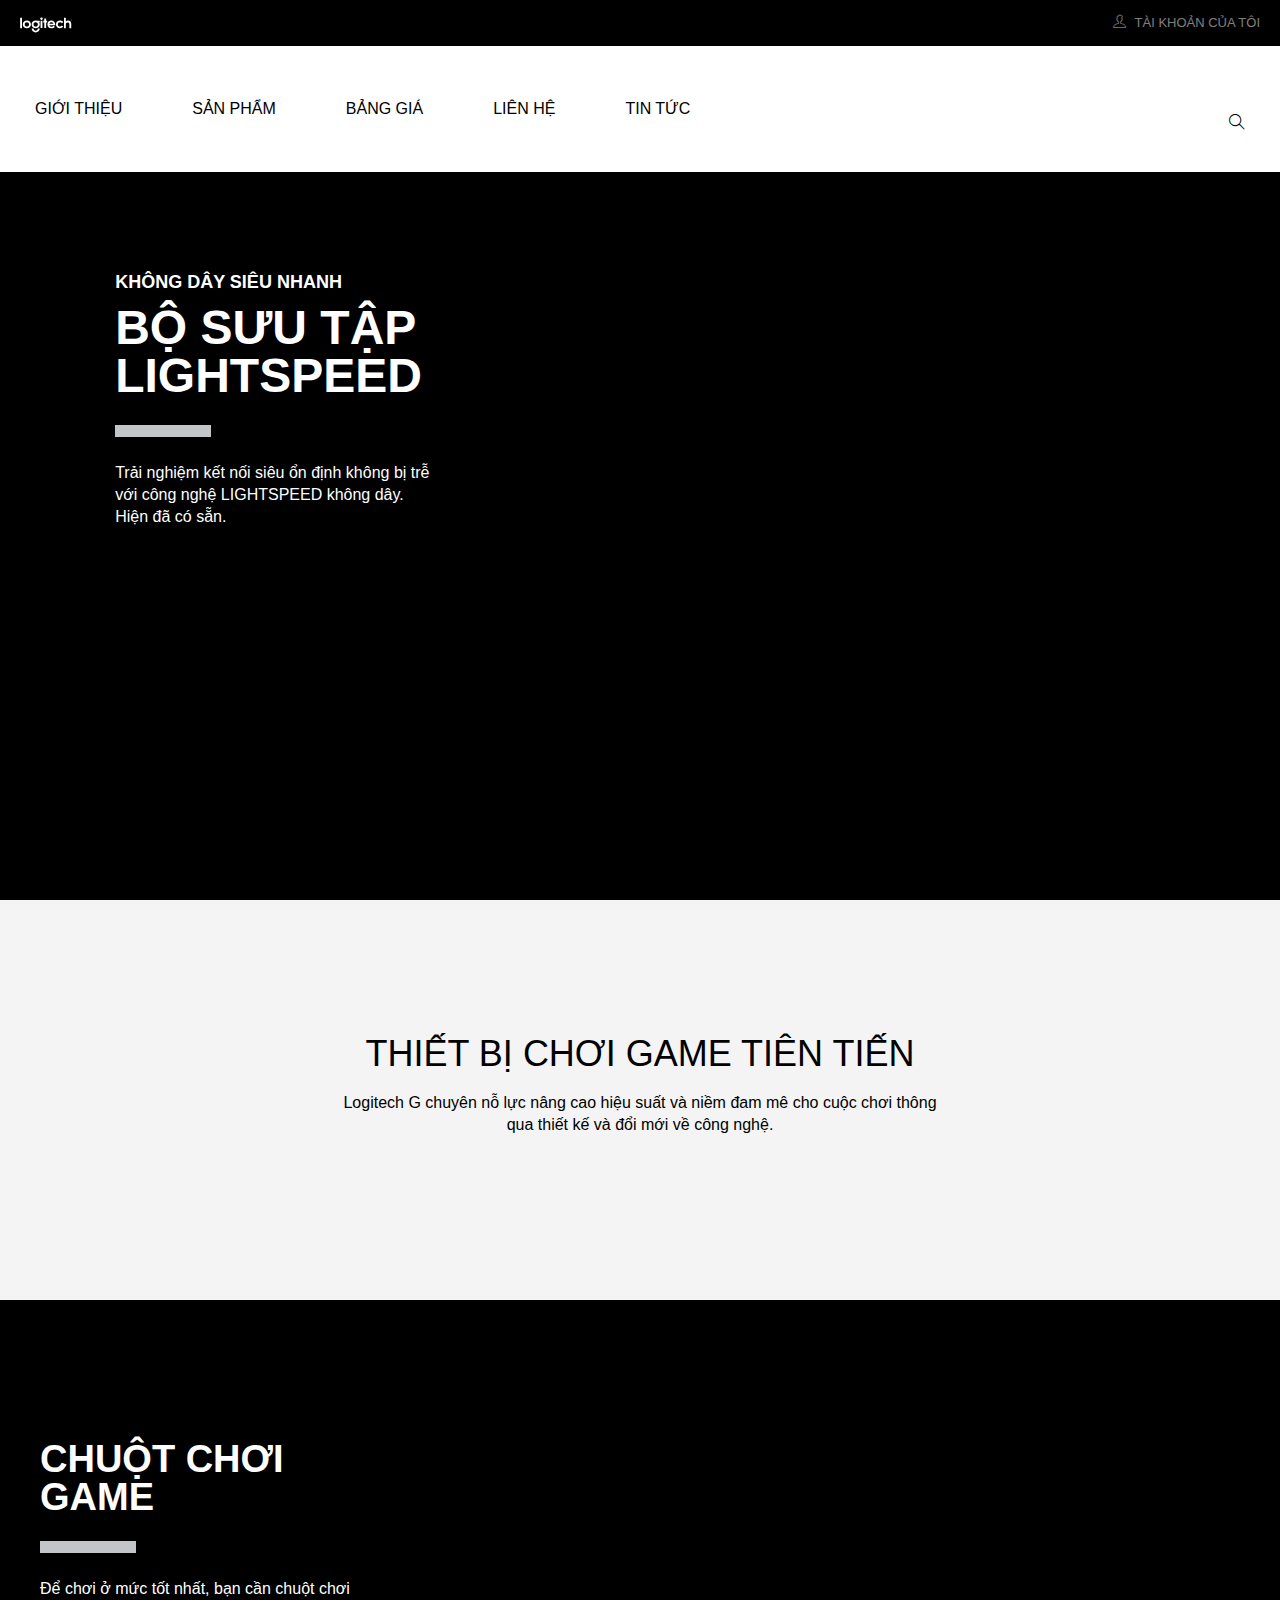
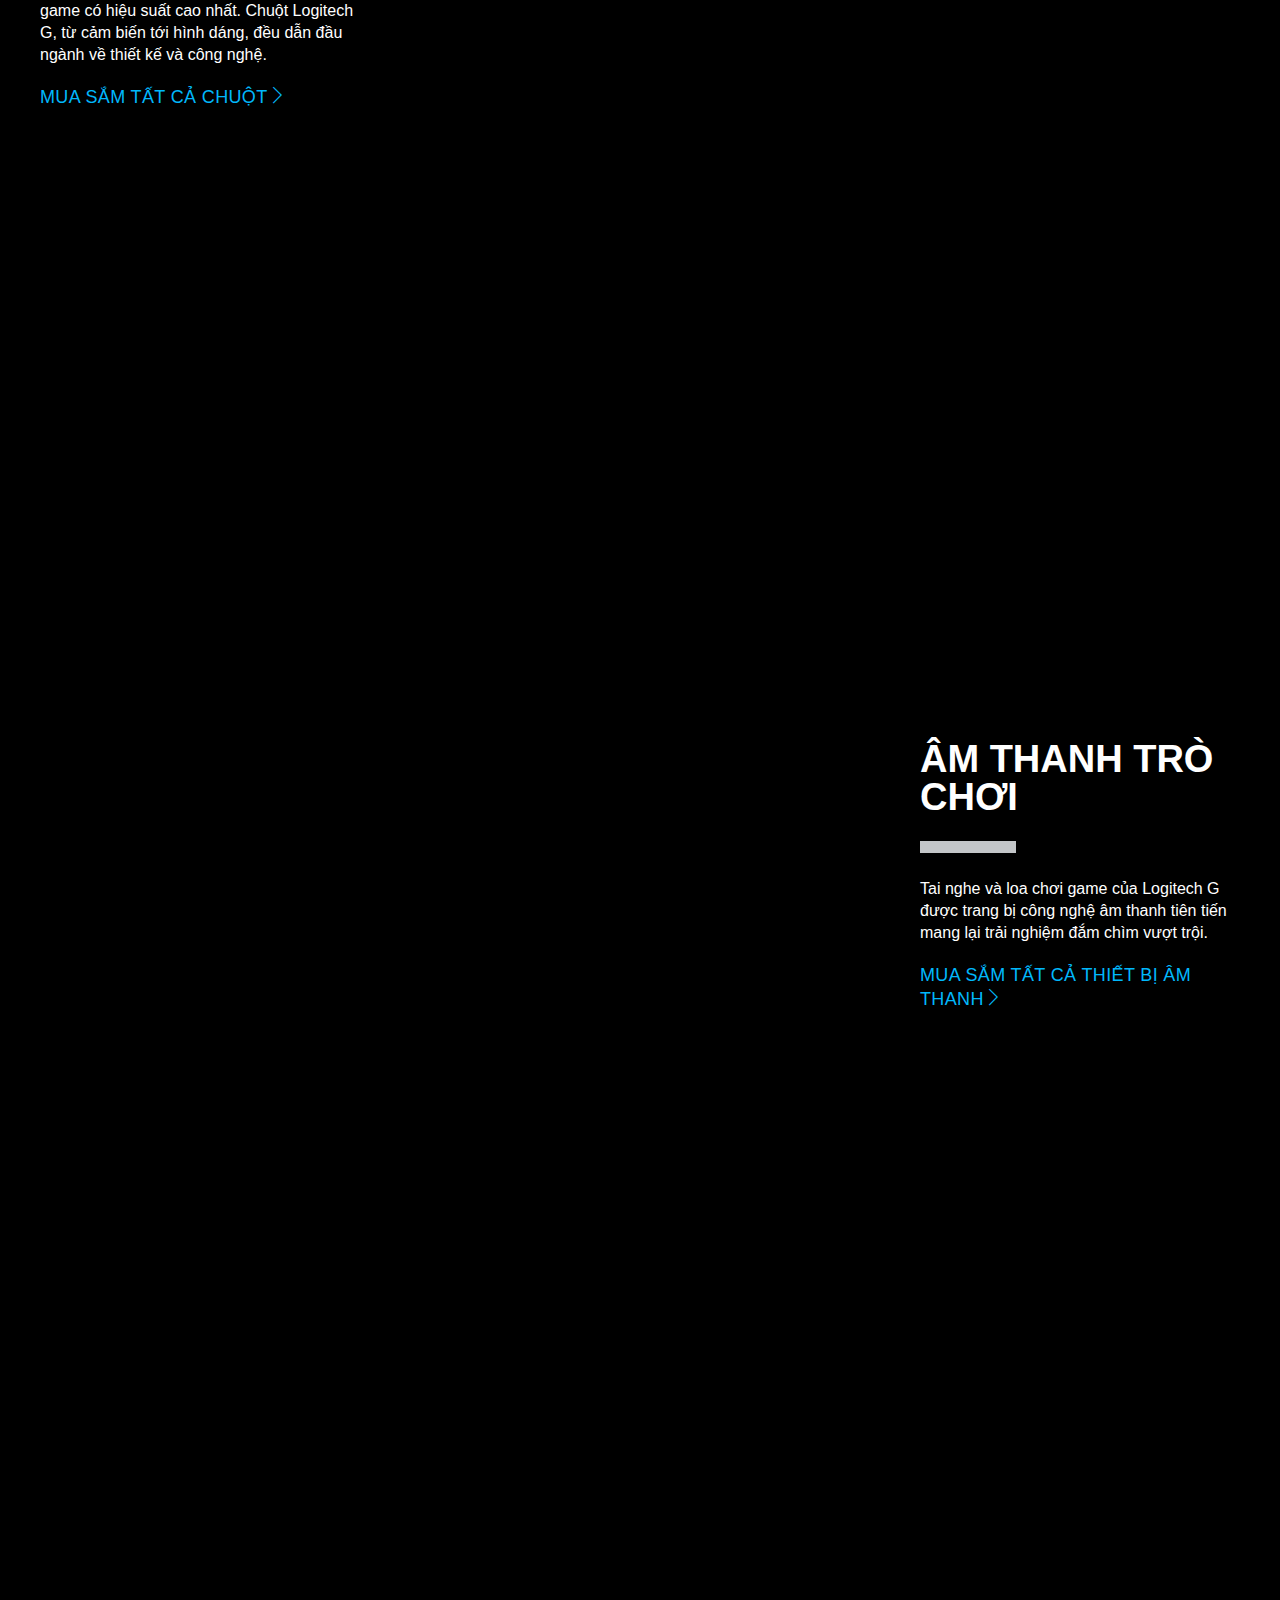
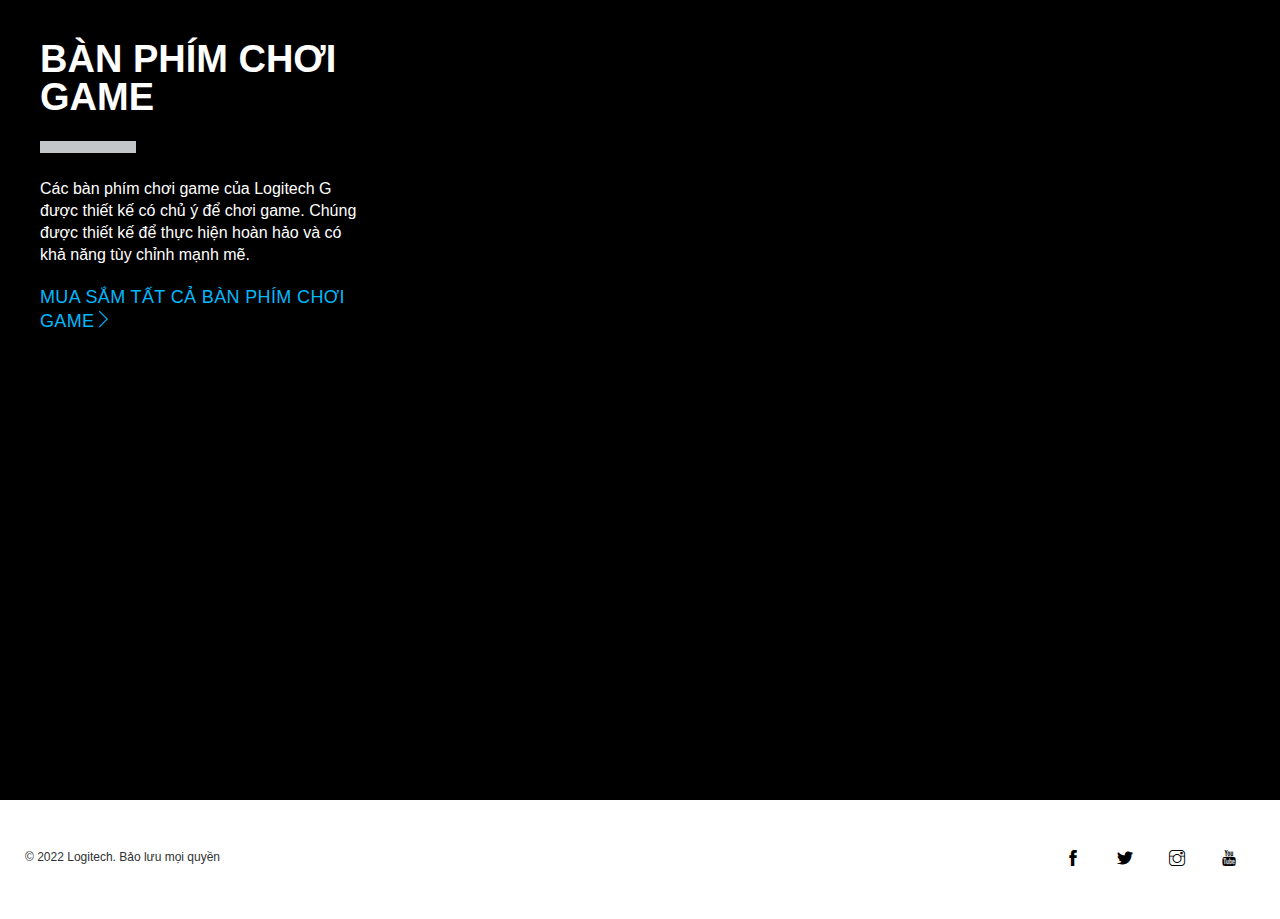
==== products.html @ c605f518 "Initial commit" ====
<!DOCTYPE html>
<html lang="en">
<head>
    <meta charset="UTF-8">
    <meta http-equiv="X-UA-Compatible" content="IE=edge">
    <meta name="viewport" content="width=device-width, initial-scale=1.0">
    <link rel="stylesheet" href="general.css">
    <link rel="stylesheet" href="header.css">
    <link rel="stylesheet" href="style.css">
    <link rel="stylesheet" href="themify-icons/themify-icons.css">
    <script src="script.js"></script>
    <title>Sản phẩm của Logitech G</title>
</head>
<body onload="init(0)">
    <div>
        <div id="header" class="nav"></div>
        <div id="navigation" class="nav"></div>
        <div id="slider" class="black-bgr">
            <div class="content">
                <div class="uppercase pr">Không dây siêu nhanh</div>
                <div class="uppercase title">Bộ sưu tập LIGHTSPEED</div>
                <hr>
                <p class="description">Trải nghiệm kết nối siêu ổn định không bị trễ với công nghệ LIGHTSPEED không dây. Hiện đã có sẵn.</p>
            </div>
        </div>
        <div id="introduce">
            <div class="content">
                <div class="uppercase title">Thiết bị chơi game tiên tiến</div>
                <div class="description">Logitech G chuyên nỗ lực nâng cao hiệu suất và niềm đam mê cho cuộc chơi thông qua thiết kế và đổi mới về công nghệ.</div>
            </div>
        </div>
        <div id="product">
            <div class="item mouse black-bgr">
                <div class="content">
                    <div class="uppercase title">Chuột chơi game</div>
                    <hr>
                    <p class="description">Để chơi ở mức tốt nhất, bạn cần chuột chơi game có hiệu suất cao nhất. Chuột Logitech G, từ cảm biến tới hình dáng, đều dẫn đầu ngành về thiết kế và công nghệ.</p>
                    <a href="products/gaming-mice.html" class="uppercase">Mua sắm tất cả chuột<i class="ti-angle-right"></i></a>
                </div>
            </div>
            <div class="item headphone black-bgr">
                <div class="content right">
                    <div class="uppercase title">Âm thanh trò chơi</div>
                    <hr>
                    <p class="description">Tai nghe và loa chơi game của Logitech G được trang bị công nghệ âm thanh tiên tiến mang lại trải nghiệm đắm chìm vượt trội.</p>
                    <a href="products/gaming-audio.html" class="uppercase">Mua sắm tất cả thiết bị âm thanh<i class="ti-angle-right"></i></a>
                </div>
            </div>
            <div class="item keyboard black-bgr">
                <div class="content">
                    <div class="uppercase title">Bàn phím chơi game</div>
                    <hr>
                    <p class="description">Các bàn phím chơi game của Logitech G được thiết kế có chủ ý để chơi game. Chúng được thiết kế để thực hiện hoàn hảo và có khả năng tùy chỉnh mạnh mẽ.</p>
                    <a href="products/gaming-keyboards.html" class="uppercase">Mua sắm tất cả bàn phím chơi game<i class="ti-angle-right"></i></a>
                </div>
            </div>
        </div>
    </div>
</body>
<footer></footer>
</html>
---- general.css ----
* {
    margin: 0;
    padding: 0;
    box-sizing: border-box;
}

html {
    font-family: Helvetica, Arial, sans-serif;
}

body > div {
    min-height: calc(100vh - 120px) !important;
}

.black-bgr {
    background-color: black;
    color: white;
}

.uppercase {
    text-transform: uppercase !important;
}

.nav > ul {
    display: flex;
    list-style-type: none;
}
---- header.css ----
#header {
    background-color: black;
    height: 46px;
}

#header > ul {
    position: relative;
}

#header > ul > li {
    margin: 0 20px;
    padding-top: 13px;
}

#header > ul > li > a {
    text-decoration: none;
    color: rgba(255, 255, 255, 0.5);
    font-size: 13px;
}

#header > ul > li:hover > a {
    text-decoration: none;
    color: rgba(255, 255, 255);
    font-size: 13px;
}

#header > ul > li > a > i {
    padding: 0 9px;
}

#header > ul > .account {
    position: absolute;
    right: 0;
}

/* ----------------------------------------------------------- */
#navigation {
    height: 126px;
    background-color: white;
}

#navigation > ul {
    position: relative;
}

#navigation > ul > li {
    margin: 0 20px;
    line-height: 126px;
}

#navigation > ul > li > a {
    text-decoration: none;
    color: black;
    padding: 15px;
}

#navigation > ul > li:hover > a {
    text-decoration: underline;
    text-decoration-color: #00B8FC;
}

#navigation > ul > li:last-child > a {
    margin: 0 20px;
    line-height: 126px;
    position: absolute;
    right: 0;
}

#navigation > ul > li:last-child:hover > a {
    text-decoration: none;
}

/* ----------------------------------------------------------- */
footer {
    position: relative;
    display: flex;
    background-color: #F4F4F4;
    color: #2f3132;
    font-size: 16px;
}

footer > div {
    padding: 50px 25px;
}

footer > .copyright {
    position: absolute;
    font-weight: 400;
    font-size: 12px;
    line-height: 1.17;
}

footer > .contact {
    position: absolute;
    right: 0;
}

footer > .contact > ul > li {
    padding: 0 18px;
}

footer > .contact > ul > li > a {
    text-decoration: none;
    color: black;
}

footer > .contact > ul > li:hover > .facebook {
    color: blue;
}

footer > .contact > ul > li:hover > .twitter {
    color: aqua;
}

footer > .contact > ul > li:hover > .instagram {
    color: pink;
}

footer > .contact > ul > li:hover > .youtube {
    color: red;
}
---- style.css ----
#slider {
    background-image: url('https://resource.logitechg.com/w_1800,c_limit,f_auto,q_auto,f_auto,dpr_auto/d_transparent.gif/content/dam/gaming/en/plp-landing/plp-landing-hero-1-desktop.png?v=1');
    background-size: cover;
    background-repeat: no-repeat;
    background-position: center;
    height: calc(100vh - 46px - 126px);
}

#slider > .content {
    width: 25%;
    margin-left: 9%;
    padding-top: 100px;
}

#slider > .content > .pr {
    width: 75%;
    font-size: 18px;
    line-height: 1.2;
    font-weight: 700;
    margin-bottom: 10px;
}

#slider > .content > .title {
    font-size: 48px;
    line-height: 1;
    font-weight: 700;
    margin-bottom: 5px;
}

#slider > .content > hr {
    margin: 25px 0;
    width: 30%;
    border: 6px solid #C3C6C8;
    background-color: #C3C6C8;
}

#slider > .content > .description {
    font-weight: 300;
    font-size: 16px;
    line-height: 1.375;
}

/* ----------------------------------------------------------- */
#introduce {
    min-height: 25vh;
    height: 400px;
    padding: 40px;
    background-color: #F4F4F4;
    display: flex;
    justify-content: center;
}

#introduce > .content {
    padding-top: 8%;
    text-align: center;
    max-width: 600px;
}

#introduce > .content > .title {
    font-size: 36px;
    line-height: 1;
    margin-bottom: 20px;
}

#introduce > .content > .description {
    font-weight: 300px;
    font-size: 16px;
    line-height: 1.375;
    margin-bottom: 20px;
}

/* ----------------------------------------------------------- */
#product > .mouse {
    background-image: url('https://resource.logitechg.com/w_1800,c_limit,f_auto,q_auto,f_auto,dpr_auto/d_transparent.gif/content/dam/gaming/en/plp-landing/plp-landing-banner-1-desktop.png?v=1');
}

#product > .headphone {
    background-image: url('https://resource.logitechg.com/w_1800,c_limit,f_auto,q_auto,f_auto,dpr_auto/d_transparent.gif/content/dam/gaming/en/plp-landing/plp-landing-banner-4-desktop.png?v=1');
}

#product > .keyboard {
    background-image: url('https://resource.logitechg.com/w_1800,c_limit,f_auto,q_auto,f_auto,dpr_auto/d_transparent.gif/content/dam/gaming/en/plp-landing/plp-landing-banner-3-desktop.png?v=1');
}

#product > .item {
    position: relative;
    height: 100vh;
    background-size: cover;
    background-repeat: no-repeat;
    background-position: center;
}

#product > .item > .content {
    position: absolute;
    width: 25%;
    margin: 40px;
    padding-top: 100px;
}

#product > .item > .right {
    position: absolute;
    right: 0;
}

#product > .item > .content > .title {
    font-size: 38px;
    line-height: 1;
    font-weight: 700;
    margin-bottom: 0.4px;
}

#product > .item > .content > hr {
    margin: 25px 0;
    width: 30%;
    border: 6px solid #C3C6C8;
    background-color: #C3C6C8;
}

#product > .item > .content > .description {
    font-weight: 300px;
    font-size: 16px;
    line-height: 1.375;
    margin-bottom: 20px;
}

#product > .item > .content > a {
    color: #00B8FC;
    font-size: 18px;
    line-height: 1.33;
    letter-spacing: 0.02em;
    text-decoration: none;
}

#product > .item > .content > a:hover > i {
    padding-left: 5px;
}

/* ----------------------------------------------------------- */
#contact {
    margin: 30px;
}

#contact > div {
    margin: 5px;
}

#contact > div > a {
    color: blue;
    text-decoration: none;
}
---- themify-icons/themify-icons.css ----
@font-face {
	font-family: 'themify';
	src:url('fonts/themify.eot?-fvbane');
	src:url('fonts/themify.eot?#iefix-fvbane') format('embedded-opentype'),
		url('fonts/themify.woff?-fvbane') format('woff'),
		url('fonts/themify.ttf?-fvbane') format('truetype'),
		url('fonts/themify.svg?-fvbane#themify') format('svg');
	font-weight: normal;
	font-style: normal;
}

[class^="ti-"], [class*=" ti-"] {
	font-family: 'themify';
	speak: none;
	font-style: normal;
	font-weight: normal;
	font-variant: normal;
	text-transform: none;
	line-height: 1;

	/* Better Font Rendering =========== */
	-webkit-font-smoothing: antialiased;
	-moz-osx-font-smoothing: grayscale;
}

.ti-wand:before {
	content: "\e600";
}
.ti-volume:before {
	content: "\e601";
}
.ti-user:before {
	content: "\e602";
}
.ti-unlock:before {
	content: "\e603";
}
.ti-unlink:before {
	content: "\e604";
}
.ti-trash:before {
	content: "\e605";
}
.ti-thought:before {
	content: "\e606";
}
.ti-target:before {
	content: "\e607";
}
.ti-tag:before {
	content: "\e608";
}
.ti-tablet:before {
	content: "\e609";
}
.ti-star:before {
	content: "\e60a";
}
.ti-spray:before {
	content: "\e60b";
}
.ti-signal:before {
	content: "\e60c";
}
.ti-shopping-cart:before {
	content: "\e60d";
}
.ti-shopping-cart-full:before {
	content: "\e60e";
}
.ti-settings:before {
	content: "\e60f";
}
.ti-search:before {
	content: "\e610";
}
.ti-zoom-in:before {
	content: "\e611";
}
.ti-zoom-out:before {
	content: "\e612";
}
.ti-cut:before {
	content: "\e613";
}
.ti-ruler:before {
	content: "\e614";
}
.ti-ruler-pencil:before {
	content: "\e615";
}
.ti-ruler-alt:before {
	content: "\e616";
}
.ti-bookmark:before {
	content: "\e617";
}
.ti-bookmark-alt:before {
	content: "\e618";
}
.ti-reload:before {
	content: "\e619";
}
.ti-plus:before {
	content: "\e61a";
}
.ti-pin:before {
	content: "\e61b";
}
.ti-pencil:before {
	content: "\e61c";
}
.ti-pencil-alt:before {
	content: "\e61d";
}
.ti-paint-roller:before {
	content: "\e61e";
}
.ti-paint-bucket:before {
	content: "\e61f";
}
.ti-na:before {
	content: "\e620";
}
.ti-mobile:before {
	content: "\e621";
}
.ti-minus:before {
	content: "\e622";
}
.ti-medall:before {
	content: "\e623";
}
.ti-medall-alt:before {
	content: "\e624";
}
.ti-marker:before {
	content: "\e625";
}
.ti-marker-alt:before {
	content: "\e626";
}
.ti-arrow-up:before {
	content: "\e627";
}
.ti-arrow-right:before {
	content: "\e628";
}
.ti-arrow-left:before {
	content: "\e629";
}
.ti-arrow-down:before {
	content: "\e62a";
}
.ti-lock:before {
	content: "\e62b";
}
.ti-location-arrow:before {
	content: "\e62c";
}
.ti-link:before {
	content: "\e62d";
}
.ti-layout:before {
	content: "\e62e";
}
.ti-layers:before {
	content: "\e62f";
}
.ti-layers-alt:before {
	content: "\e630";
}
.ti-key:before {
	content: "\e631";
}
.ti-import:before {
	content: "\e632";
}
.ti-image:before {
	content: "\e633";
}
.ti-heart:before {
	content: "\e634";
}
.ti-heart-broken:before {
	content: "\e635";
}
.ti-hand-stop:before {
	content: "\e636";
}
.ti-hand-open:before {
	content: "\e637";
}
.ti-hand-drag:before {
	content: "\e638";
}
.ti-folder:before {
	content: "\e639";
}
.ti-flag:before {
	content: "\e63a";
}
.ti-flag-alt:before {
	content: "\e63b";
}
.ti-flag-alt-2:before {
	content: "\e63c";
}
.ti-eye:before {
	content: "\e63d";
}
.ti-export:before {
	content: "\e63e";
}
.ti-exchange-vertical:before {
	content: "\e63f";
}
.ti-desktop:before {
	content: "\e640";
}
.ti-cup:before {
	content: "\e641";
}
.ti-crown:before {
	content: "\e642";
}
.ti-comments:before {
	content: "\e643";
}
.ti-comment:before {
	content: "\e644";
}
.ti-comment-alt:before {
	content: "\e645";
}
.ti-close:before {
	content: "\e646";
}
.ti-clip:before {
	content: "\e647";
}
.ti-angle-up:before {
	content: "\e648";
}
.ti-angle-right:before {
	content: "\e649";
}
.ti-angle-left:before {
	content: "\e64a";
}
.ti-angle-down:before {
	content: "\e64b";
}
.ti-check:before {
	content: "\e64c";
}
.ti-check-box:before {
	content: "\e64d";
}
.ti-camera:before {
	content: "\e64e";
}
.ti-announcement:before {
	content: "\e64f";
}
.ti-brush:before {
	content: "\e650";
}
.ti-briefcase:before {
	content: "\e651";
}
.ti-bolt:before {
	content: "\e652";
}
.ti-bolt-alt:before {
	content: "\e653";
}
.ti-blackboard:before {
	content: "\e654";
}
.ti-bag:before {
	content: "\e655";
}
.ti-move:before {
	content: "\e656";
}
.ti-arrows-vertical:before {
	content: "\e657";
}
.ti-arrows-horizontal:before {
	content: "\e658";
}
.ti-fullscreen:before {
	content: "\e659";
}
.ti-arrow-top-right:before {
	content: "\e65a";
}
.ti-arrow-top-left:before {
	content: "\e65b";
}
.ti-arrow-circle-up:before {
	content: "\e65c";
}
.ti-arrow-circle-right:before {
	content: "\e65d";
}
.ti-arrow-circle-left:before {
	content: "\e65e";
}
.ti-arrow-circle-down:before {
	content: "\e65f";
}
.ti-angle-double-up:before {
	content: "\e660";
}
.ti-angle-double-right:before {
	content: "\e661";
}
.ti-angle-double-left:before {
	content: "\e662";
}
.ti-angle-double-down:before {
	content: "\e663";
}
.ti-zip:before {
	content: "\e664";
}
.ti-world:before {
	content: "\e665";
}
.ti-wheelchair:before {
	content: "\e666";
}
.ti-view-list:before {
	content: "\e667";
}
.ti-view-list-alt:before {
	content: "\e668";
}
.ti-view-grid:before {
	content: "\e669";
}
.ti-uppercase:before {
	content: "\e66a";
}
.ti-upload:before {
	content: "\e66b";
}
.ti-underline:before {
	content: "\e66c";
}
.ti-truck:before {
	content: "\e66d";
}
.ti-timer:before {
	content: "\e66e";
}
.ti-ticket:before {
	content: "\e66f";
}
.ti-thumb-up:before {
	content: "\e670";
}
.ti-thumb-down:before {
	content: "\e671";
}
.ti-text:before {
	content: "\e672";
}
.ti-stats-up:before {
	content: "\e673";
}
.ti-stats-down:before {
	content: "\e674";
}
.ti-split-v:before {
	content: "\e675";
}
.ti-split-h:before {
	content: "\e676";
}
.ti-smallcap:before {
	content: "\e677";
}
.ti-shine:before {
	content: "\e678";
}
.ti-shift-right:before {
	content: "\e679";
}
.ti-shift-left:before {
	content: "\e67a";
}
.ti-shield:before {
	content: "\e67b";
}
.ti-notepad:before {
	content: "\e67c";
}
.ti-server:before {
	content: "\e67d";
}
.ti-quote-right:before {
	content: "\e67e";
}
.ti-quote-left:before {
	content: "\e67f";
}
.ti-pulse:before {
	content: "\e680";
}
.ti-printer:before {
	content: "\e681";
}
.ti-power-off:before {
	content: "\e682";
}
.ti-plug:before {
	content: "\e683";
}
.ti-pie-chart:before {
	content: "\e684";
}
.ti-paragraph:before {
	content: "\e685";
}
.ti-panel:before {
	content: "\e686";
}
.ti-package:before {
	content: "\e687";
}
.ti-music:before {
	content: "\e688";
}
.ti-music-alt:before {
	content: "\e689";
}
.ti-mouse:before {
	content: "\e68a";
}
.ti-mouse-alt:before {
	content: "\e68b";
}
.ti-money:before {
	content: "\e68c";
}
.ti-microphone:before {
	content: "\e68d";
}
.ti-menu:before {
	content: "\e68e";
}
.ti-menu-alt:before {
	content: "\e68f";
}
.ti-map:before {
	content: "\e690";
}
.ti-map-alt:before {
	content: "\e691";
}
.ti-loop:before {
	content: "\e692";
}
.ti-location-pin:before {
	content: "\e693";
}
.ti-list:before {
	content: "\e694";
}
.ti-light-bulb:before {
	content: "\e695";
}
.ti-Italic:before {
	content: "\e696";
}
.ti-info:before {
	content: "\e697";
}
.ti-infinite:before {
	content: "\e698";
}
.ti-id-badge:before {
	content: "\e699";
}
.ti-hummer:before {
	content: "\e69a";
}
.ti-home:before {
	content: "\e69b";
}
.ti-help:before {
	content: "\e69c";
}
.ti-headphone:before {
	content: "\e69d";
}
.ti-harddrives:before {
	content: "\e69e";
}
.ti-harddrive:before {
	content: "\e69f";
}
.ti-gift:before {
	content: "\e6a0";
}
.ti-game:before {
	content: "\e6a1";
}
.ti-filter:before {
	content: "\e6a2";
}
.ti-files:before {
	content: "\e6a3";
}
.ti-file:before {
	content: "\e6a4";
}
.ti-eraser:before {
	content: "\e6a5";
}
.ti-envelope:before {
	content: "\e6a6";
}
.ti-download:before {
	content: "\e6a7";
}
.ti-direction:before {
	content: "\e6a8";
}
.ti-direction-alt:before {
	content: "\e6a9";
}
.ti-dashboard:before {
	content: "\e6aa";
}
.ti-control-stop:before {
	content: "\e6ab";
}
.ti-control-shuffle:before {
	content: "\e6ac";
}
.ti-control-play:before {
	content: "\e6ad";
}
.ti-control-pause:before {
	content: "\e6ae";
}
.ti-control-forward:before {
	content: "\e6af";
}
.ti-control-backward:before {
	content: "\e6b0";
}
.ti-cloud:before {
	content: "\e6b1";
}
.ti-cloud-up:before {
	content: "\e6b2";
}
.ti-cloud-down:before {
	content: "\e6b3";
}
.ti-clipboard:before {
	content: "\e6b4";
}
.ti-car:before {
	content: "\e6b5";
}
.ti-calendar:before {
	content: "\e6b6";
}
.ti-book:before {
	content: "\e6b7";
}
.ti-bell:before {
	content: "\e6b8";
}
.ti-basketball:before {
	content: "\e6b9";
}
.ti-bar-chart:before {
	content: "\e6ba";
}
.ti-bar-chart-alt:before {
	content: "\e6bb";
}
.ti-back-right:before {
	content: "\e6bc";
}
.ti-back-left:before {
	content: "\e6bd";
}
.ti-arrows-corner:before {
	content: "\e6be";
}
.ti-archive:before {
	content: "\e6bf";
}
.ti-anchor:before {
	content: "\e6c0";
}
.ti-align-right:before {
	content: "\e6c1";
}
.ti-align-left:before {
	content: "\e6c2";
}
.ti-align-justify:before {
	content: "\e6c3";
}
.ti-align-center:before {
	content: "\e6c4";
}
.ti-alert:before {
	content: "\e6c5";
}
.ti-alarm-clock:before {
	content: "\e6c6";
}
.ti-agenda:before {
	content: "\e6c7";
}
.ti-write:before {
	content: "\e6c8";
}
.ti-window:before {
	content: "\e6c9";
}
.ti-widgetized:before {
	content: "\e6ca";
}
.ti-widget:before {
	content: "\e6cb";
}
.ti-widget-alt:before {
	content: "\e6cc";
}
.ti-wallet:before {
	content: "\e6cd";
}
.ti-video-clapper:before {
	content: "\e6ce";
}
.ti-video-camera:before {
	content: "\e6cf";
}
.ti-vector:before {
	content: "\e6d0";
}
.ti-themify-logo:before {
	content: "\e6d1";
}
.ti-themify-favicon:before {
	content: "\e6d2";
}
.ti-themify-favicon-alt:before {
	content: "\e6d3";
}
.ti-support:before {
	content: "\e6d4";
}
.ti-stamp:before {
	content: "\e6d5";
}
.ti-split-v-alt:before {
	content: "\e6d6";
}
.ti-slice:before {
	content: "\e6d7";
}
.ti-shortcode:before {
	content: "\e6d8";
}
.ti-shift-right-alt:before {
	content: "\e6d9";
}
.ti-shift-left-alt:before {
	content: "\e6da";
}
.ti-ruler-alt-2:before {
	content: "\e6db";
}
.ti-receipt:before {
	content: "\e6dc";
}
.ti-pin2:before {
	content: "\e6dd";
}
.ti-pin-alt:before {
	content: "\e6de";
}
.ti-pencil-alt2:before {
	content: "\e6df";
}
.ti-palette:before {
	content: "\e6e0";
}
.ti-more:before {
	content: "\e6e1";
}
.ti-more-alt:before {
	content: "\e6e2";
}
.ti-microphone-alt:before {
	content: "\e6e3";
}
.ti-magnet:before {
	content: "\e6e4";
}
.ti-line-double:before {
	content: "\e6e5";
}
.ti-line-dotted:before {
	content: "\e6e6";
}
.ti-line-dashed:before {
	content: "\e6e7";
}
.ti-layout-width-full:before {
	content: "\e6e8";
}
.ti-layout-width-default:before {
	content: "\e6e9";
}
.ti-layout-width-default-alt:before {
	content: "\e6ea";
}
.ti-layout-tab:before {
	content: "\e6eb";
}
.ti-layout-tab-window:before {
	content: "\e6ec";
}
.ti-layout-tab-v:before {
	content: "\e6ed";
}
.ti-layout-tab-min:before {
	content: "\e6ee";
}
.ti-layout-slider:before {
	content: "\e6ef";
}
.ti-layout-slider-alt:before {
	content: "\e6f0";
}
.ti-layout-sidebar-right:before {
	content: "\e6f1";
}
.ti-layout-sidebar-none:before {
	content: "\e6f2";
}
.ti-layout-sidebar-left:before {
	content: "\e6f3";
}
.ti-layout-placeholder:before {
	content: "\e6f4";
}
.ti-layout-menu:before {
	content: "\e6f5";
}
.ti-layout-menu-v:before {
	content: "\e6f6";
}
.ti-layout-menu-separated:before {
	content: "\e6f7";
}
.ti-layout-menu-full:before {
	content: "\e6f8";
}
.ti-layout-media-right-alt:before {
	content: "\e6f9";
}
.ti-layout-media-right:before {
	content: "\e6fa";
}
.ti-layout-media-overlay:before {
	content: "\e6fb";
}
.ti-layout-media-overlay-alt:before {
	content: "\e6fc";
}
.ti-layout-media-overlay-alt-2:before {
	content: "\e6fd";
}
.ti-layout-media-left-alt:before {
	content: "\e6fe";
}
.ti-layout-media-left:before {
	content: "\e6ff";
}
.ti-layout-media-center-alt:before {
	content: "\e700";
}
.ti-layout-media-center:before {
	content: "\e701";
}
.ti-layout-list-thumb:before {
	content: "\e702";
}
.ti-layout-list-thumb-alt:before {
	content: "\e703";
}
.ti-layout-list-post:before {
	content: "\e704";
}
.ti-layout-list-large-image:before {
	content: "\e705";
}
.ti-layout-line-solid:before {
	content: "\e706";
}
.ti-layout-grid4:before {
	content: "\e707";
}
.ti-layout-grid3:before {
	content: "\e708";
}
.ti-layout-grid2:before {
	content: "\e709";
}
.ti-layout-grid2-thumb:before {
	content: "\e70a";
}
.ti-layout-cta-right:before {
	content: "\e70b";
}
.ti-layout-cta-left:before {
	content: "\e70c";
}
.ti-layout-cta-center:before {
	content: "\e70d";
}
.ti-layout-cta-btn-right:before {
	content: "\e70e";
}
.ti-layout-cta-btn-left:before {
	content: "\e70f";
}
.ti-layout-column4:before {
	content: "\e710";
}
.ti-layout-column3:before {
	content: "\e711";
}
.ti-layout-column2:before {
	content: "\e712";
}
.ti-layout-accordion-separated:before {
	content: "\e713";
}
.ti-layout-accordion-merged:before {
	content: "\e714";
}
.ti-layout-accordion-list:before {
	content: "\e715";
}
.ti-ink-pen:before {
	content: "\e716";
}
.ti-info-alt:before {
	content: "\e717";
}
.ti-help-alt:before {
	content: "\e718";
}
.ti-headphone-alt:before {
	content: "\e719";
}
.ti-hand-point-up:before {
	content: "\e71a";
}
.ti-hand-point-right:before {
	content: "\e71b";
}
.ti-hand-point-left:before {
	content: "\e71c";
}
.ti-hand-point-down:before {
	content: "\e71d";
}
.ti-gallery:before {
	content: "\e71e";
}
.ti-face-smile:before {
	content: "\e71f";
}
.ti-face-sad:before {
	content: "\e720";
}
.ti-credit-card:before {
	content: "\e721";
}
.ti-control-skip-forward:before {
	content: "\e722";
}
.ti-control-skip-backward:before {
	content: "\e723";
}
.ti-control-record:before {
	content: "\e724";
}
.ti-control-eject:before {
	content: "\e725";
}
.ti-comments-smiley:before {
	content: "\e726";
}
.ti-brush-alt:before {
	content: "\e727";
}
.ti-youtube:before {
	content: "\e728";
}
.ti-vimeo:before {
	content: "\e729";
}
.ti-twitter:before {
	content: "\e72a";
}
.ti-time:before {
	content: "\e72b";
}
.ti-tumblr:before {
	content: "\e72c";
}
.ti-skype:before {
	content: "\e72d";
}
.ti-share:before {
	content: "\e72e";
}
.ti-share-alt:before {
	content: "\e72f";
}
.ti-rocket:before {
	content: "\e730";
}
.ti-pinterest:before {
	content: "\e731";
}
.ti-new-window:before {
	content: "\e732";
}
.ti-microsoft:before {
	content: "\e733";
}
.ti-list-ol:before {
	content: "\e734";
}
.ti-linkedin:before {
	content: "\e735";
}
.ti-layout-sidebar-2:before {
	content: "\e736";
}
.ti-layout-grid4-alt:before {
	content: "\e737";
}
.ti-layout-grid3-alt:before {
	content: "\e738";
}
.ti-layout-grid2-alt:before {
	content: "\e739";
}
.ti-layout-column4-alt:before {
	content: "\e73a";
}
.ti-layout-column3-alt:before {
	content: "\e73b";
}
.ti-layout-column2-alt:before {
	content: "\e73c";
}
.ti-instagram:before {
	content: "\e73d";
}
.ti-google:before {
	content: "\e73e";
}
.ti-github:before {
	content: "\e73f";
}
.ti-flickr:before {
	content: "\e740";
}
.ti-facebook:before {
	content: "\e741";
}
.ti-dropbox:before {
	content: "\e742";
}
.ti-dribbble:before {
	content: "\e743";
}
.ti-apple:before {
	content: "\e744";
}
.ti-android:before {
	content: "\e745";
}
.ti-save:before {
	content: "\e746";
}
.ti-save-alt:before {
	content: "\e747";
}
.ti-yahoo:before {
	content: "\e748";
}
.ti-wordpress:before {
	content: "\e749";
}
.ti-vimeo-alt:before {
	content: "\e74a";
}
.ti-twitter-alt:before {
	content: "\e74b";
}
.ti-tumblr-alt:before {
	content: "\e74c";
}
.ti-trello:before {
	content: "\e74d";
}
.ti-stack-overflow:before {
	content: "\e74e";
}
.ti-soundcloud:before {
	content: "\e74f";
}
.ti-sharethis:before {
	content: "\e750";
}
.ti-sharethis-alt:before {
	content: "\e751";
}
.ti-reddit:before {
	content: "\e752";
}
.ti-pinterest-alt:before {
	content: "\e753";
}
.ti-microsoft-alt:before {
	content: "\e754";
}
.ti-linux:before {
	content: "\e755";
}
.ti-jsfiddle:before {
	content: "\e756";
}
.ti-joomla:before {
	content: "\e757";
}
.ti-html5:before {
	content: "\e758";
}
.ti-flickr-alt:before {
	content: "\e759";
}
.ti-email:before {
	content: "\e75a";
}
.ti-drupal:before {
	content: "\e75b";
}
.ti-dropbox-alt:before {
	content: "\e75c";
}
.ti-css3:before {
	content: "\e75d";
}
.ti-rss:before {
	content: "\e75e";
}
.ti-rss-alt:before {
	content: "\e75f";
}
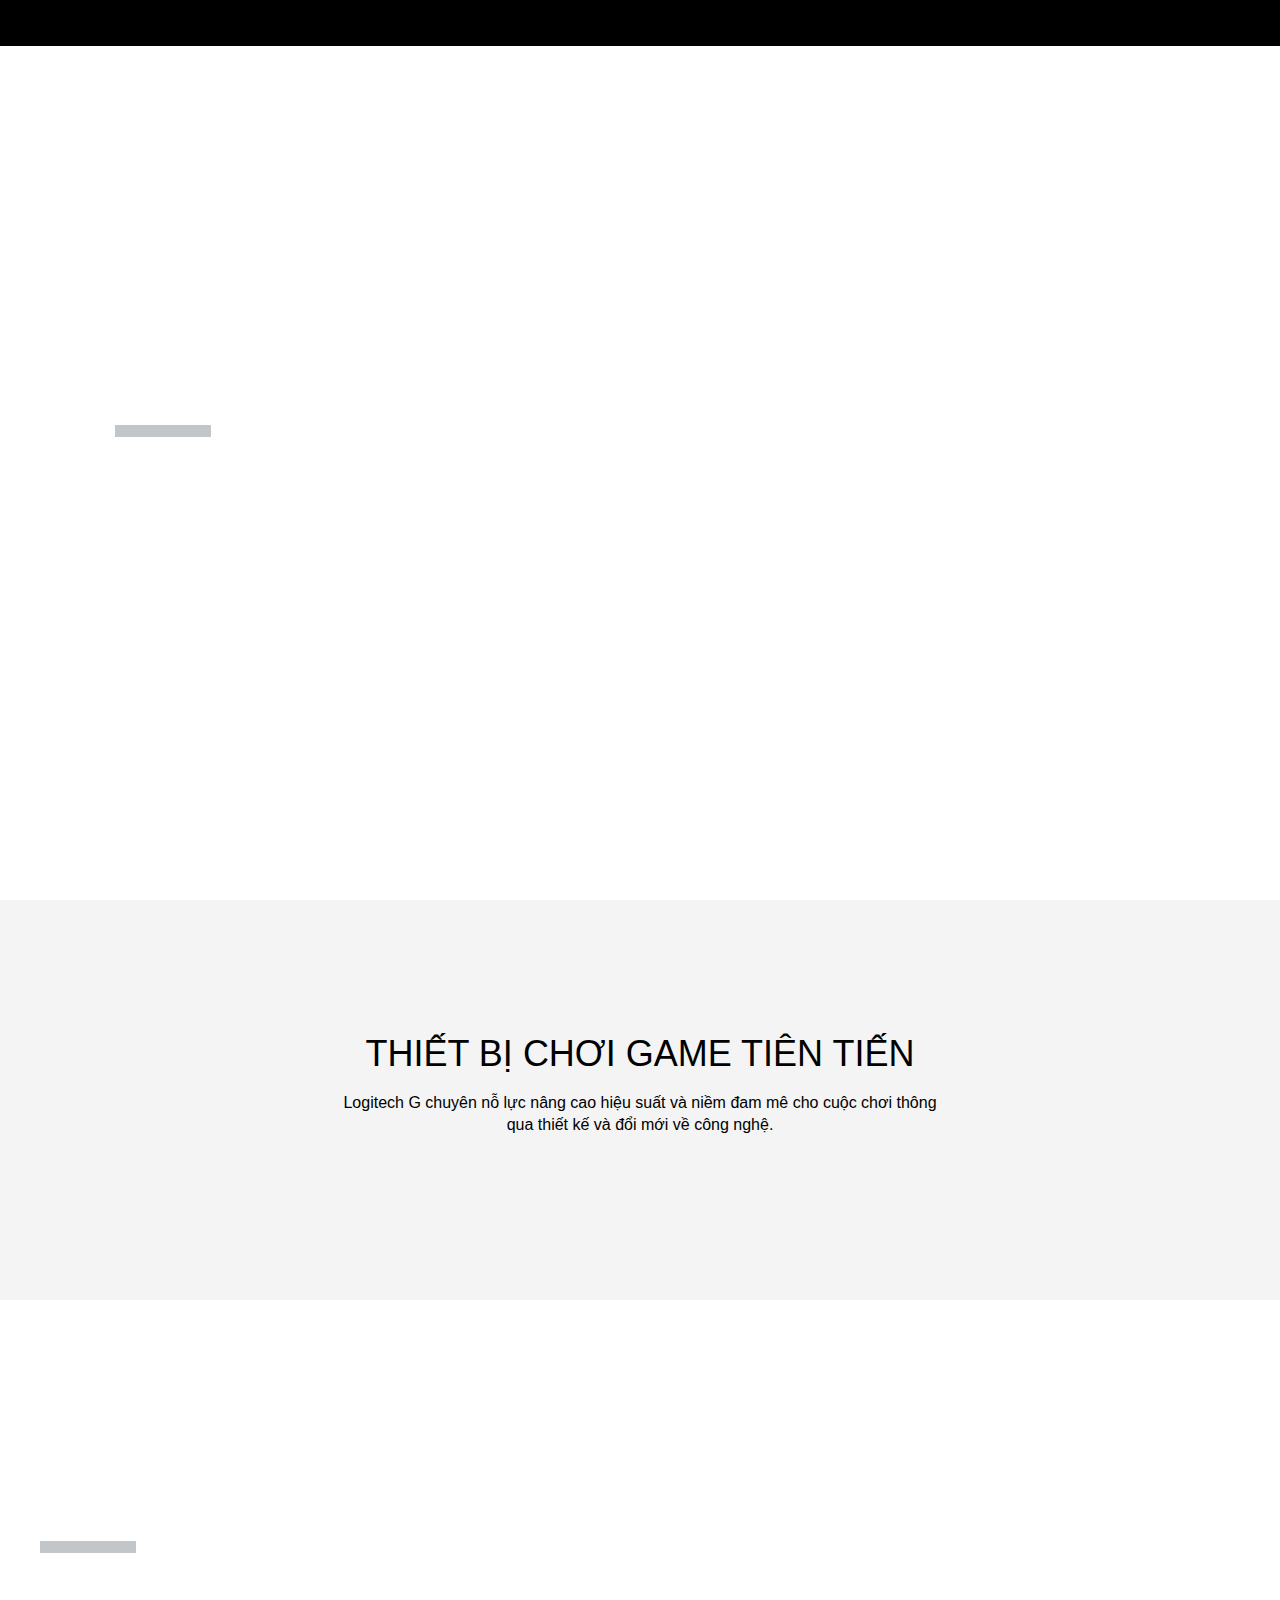
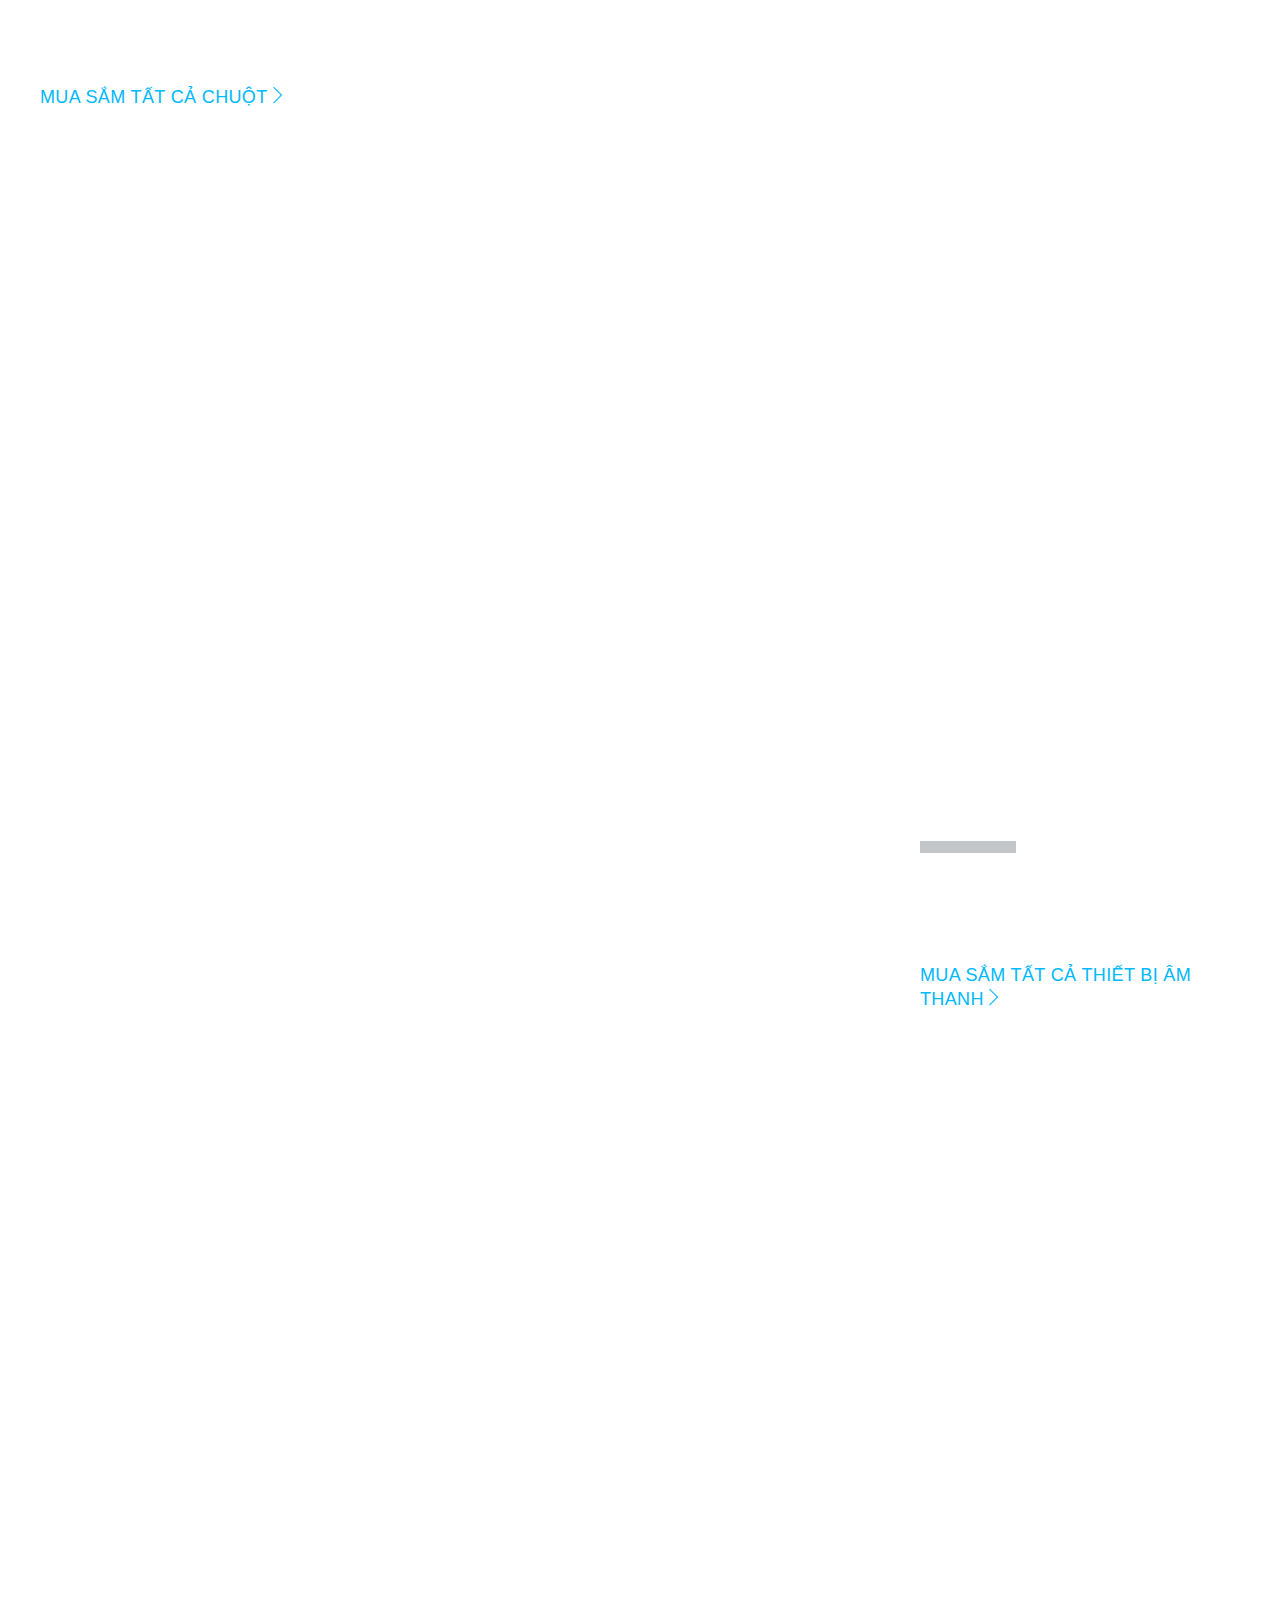
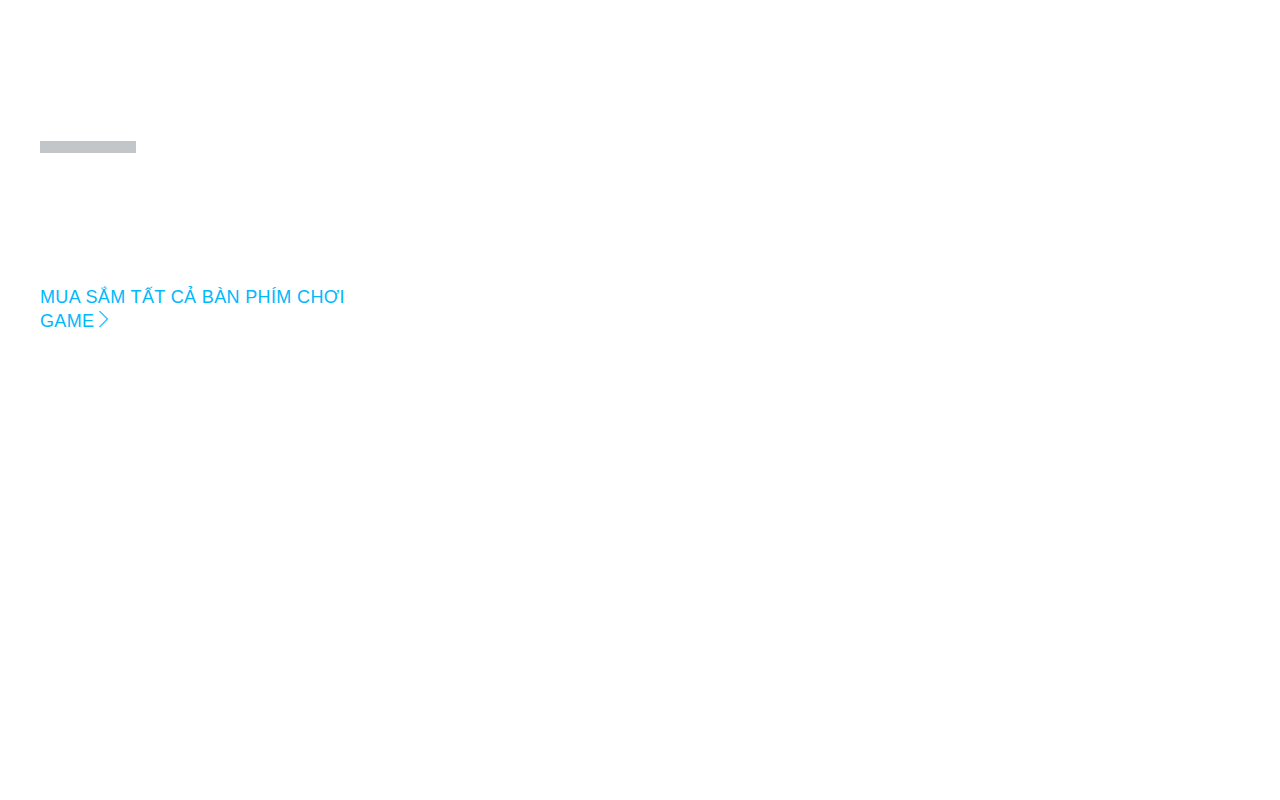
==== commit 3d0a3fa8: "change html to php" ====
--- a/products.html
+++ b/products.html
@@ -1,61 +1,64 @@
-<!DOCTYPE html>
-<html lang="en">
-<head>
-    <meta charset="UTF-8">
-    <meta http-equiv="X-UA-Compatible" content="IE=edge">
-    <meta name="viewport" content="width=device-width, initial-scale=1.0">
-    <link rel="stylesheet" href="general.css">
-    <link rel="stylesheet" href="header.css">
-    <link rel="stylesheet" href="style.css">
-    <link rel="stylesheet" href="themify-icons/themify-icons.css">
-    <script src="script.js"></script>
-    <title>Sản phẩm của Logitech G</title>
-</head>
-<body onload="init(0)">
-    <div>
-        <div id="header" class="nav"></div>
-        <div id="navigation" class="nav"></div>
-        <div id="slider" class="black-bgr">
-            <div class="content">
-                <div class="uppercase pr">Không dây siêu nhanh</div>
-                <div class="uppercase title">Bộ sưu tập LIGHTSPEED</div>
-                <hr>
-                <p class="description">Trải nghiệm kết nối siêu ổn định không bị trễ với công nghệ LIGHTSPEED không dây. Hiện đã có sẵn.</p>
-            </div>
-        </div>
-        <div id="introduce">
-            <div class="content">
-                <div class="uppercase title">Thiết bị chơi game tiên tiến</div>
-                <div class="description">Logitech G chuyên nỗ lực nâng cao hiệu suất và niềm đam mê cho cuộc chơi thông qua thiết kế và đổi mới về công nghệ.</div>
-            </div>
-        </div>
-        <div id="product">
-            <div class="item mouse black-bgr">
-                <div class="content">
-                    <div class="uppercase title">Chuột chơi game</div>
-                    <hr>
-                    <p class="description">Để chơi ở mức tốt nhất, bạn cần chuột chơi game có hiệu suất cao nhất. Chuột Logitech G, từ cảm biến tới hình dáng, đều dẫn đầu ngành về thiết kế và công nghệ.</p>
-                    <a href="products/gaming-mice.html" class="uppercase">Mua sắm tất cả chuột<i class="ti-angle-right"></i></a>
-                </div>
-            </div>
-            <div class="item headphone black-bgr">
-                <div class="content right">
-                    <div class="uppercase title">Âm thanh trò chơi</div>
-                    <hr>
-                    <p class="description">Tai nghe và loa chơi game của Logitech G được trang bị công nghệ âm thanh tiên tiến mang lại trải nghiệm đắm chìm vượt trội.</p>
-                    <a href="products/gaming-audio.html" class="uppercase">Mua sắm tất cả thiết bị âm thanh<i class="ti-angle-right"></i></a>
-                </div>
-            </div>
-            <div class="item keyboard black-bgr">
-                <div class="content">
-                    <div class="uppercase title">Bàn phím chơi game</div>
-                    <hr>
-                    <p class="description">Các bàn phím chơi game của Logitech G được thiết kế có chủ ý để chơi game. Chúng được thiết kế để thực hiện hoàn hảo và có khả năng tùy chỉnh mạnh mẽ.</p>
-                    <a href="products/gaming-keyboards.html" class="uppercase">Mua sắm tất cả bàn phím chơi game<i class="ti-angle-right"></i></a>
-                </div>
-            </div>
-        </div>
-    </div>
-</body>
-<footer></footer>
+﻿<!DOCTYPE html>
+<html lang="en">
+
+<head>
+    <meta charset="UTF-8">
+    <meta http-equiv="X-UA-Compatible" content="IE=edge">
+    <meta name="viewport" content="width=device-width, initial-scale=1.0">
+    <link rel="stylesheet" href="general.css">
+    <link rel="stylesheet" href="header.css">
+    <link rel="stylesheet" href="style.css">
+    <link rel="stylesheet" href="themify-icons/themify-icons.css">
+    <script src="script.js"></script>
+    <title>Sản phẩm của Logitech G</title>
+</head>
+
+<body onload="init(0)">
+    <div>
+        <div id="header" class="nav"></div>
+        <div id="navigation" class="nav"></div>
+        <div id="slider" class="white-text">
+            <div class="content">
+                <div class="uppercase pr">Không dây siêu nhanh</div>
+                <div class="uppercase title">Bộ sưu tập LIGHTSPEED</div>
+                <hr>
+                <p class="description">Trải nghiệm kết nối siêu ổn định không bị trễ với công nghệ LIGHTSPEED không dây. Hiện đã có sẵn.</p>
+            </div>
+        </div>
+        <div id="introduce">
+            <div class="content">
+                <div class="uppercase title">Thiết bị chơi game tiên tiến</div>
+                <div class="description">Logitech G chuyên nỗ lực nâng cao hiệu suất và niềm đam mê cho cuộc chơi thông qua thiết kế và đổi mới về công nghệ.</div>
+            </div>
+        </div>
+        <div id="product">
+            <div class="item mouse white-text">
+                <div class="content">
+                    <div class="uppercase title">Chuột chơi game</div>
+                    <hr>
+                    <p class="description">Để chơi ở mức tốt nhất, bạn cần chuột chơi game có hiệu suất cao nhất. Chuột Logitech G, từ cảm biến tới hình dáng, đều dẫn đầu ngành về thiết kế và công nghệ.</p>
+                    <a href="products/gaming-mice.html" class="uppercase">Mua sắm tất cả chuột<i class="ti-angle-right"></i></a>
+                </div>
+            </div>
+            <div class="item headphone white-text">
+                <div class="content right">
+                    <div class="uppercase title">Âm thanh trò chơi</div>
+                    <hr>
+                    <p class="description">Tai nghe và loa chơi game của Logitech G được trang bị công nghệ âm thanh tiên tiến mang lại trải nghiệm đắm chìm vượt trội.</p>
+                    <a href="products/gaming-audio.html" class="uppercase">Mua sắm tất cả thiết bị âm thanh<i class="ti-angle-right"></i></a>
+                </div>
+            </div>
+            <div class="item keyboard white-text">
+                <div class="content">
+                    <div class="uppercase title">Bàn phím chơi game</div>
+                    <hr>
+                    <p class="description">Các bàn phím chơi game của Logitech G được thiết kế có chủ ý để chơi game. Chúng được thiết kế để thực hiện hoàn hảo và có khả năng tùy chỉnh mạnh mẽ.</p>
+                    <a href="products/gaming-keyboards.html" class="uppercase">Mua sắm tất cả bàn phím chơi game<i class="ti-angle-right"></i></a>
+                </div>
+            </div>
+        </div>
+    </div>
+</body>
+<footer></footer>
+
 </html>--- a/general.css
+++ b/general.css
@@ -5,16 +5,20 @@
 }
 
 html {
-    font-family: Helvetica, Arial, sans-serif;
+    font-family: "Brown-Pro", Helvetica, Arial, sans-serif;
 }
 
 body > div {
     min-height: calc(100vh - 120px) !important;
 }
 
+.white-text {
+    color: white;
+}
+
 .black-bgr {
+    color: white;
     background-color: black;
-    color: white;
 }
 
 .uppercase {
--- a/header.css
+++ b/header.css
@@ -1,3 +1,43 @@
+.dropbtn {
+    cursor: pointer;
+}
+  
+.dropdown {
+    position: relative;
+    display: inline-block;
+}
+  
+.dropdown-content {
+    display: none;
+    position: absolute;
+    padding: 10px 0;
+    background-color: #F4F4F4;
+    min-width: 160px;
+    box-shadow: 0px 8px 16px 0px rgba(0,0,0,0.2);
+    z-index: 1;
+}
+  
+.dropdown-content a {
+    font-size: 14px;
+    color: #00B8FC;
+    font-weight: 400;
+    padding: 20px 16px;
+    line-height: 20px;
+    text-decoration: none;
+    display: block;
+}
+  
+.dropdown-content a:hover {background-color: #f1f1f1}
+  
+.dropdown:hover .dropdown-content {
+    display: block;
+}
+  
+.dropdown:hover .dropbtn {
+    
+}
+
+/* ----------------------------------------------------------- */
 #header {
     background-color: black;
     height: 46px;
--- a/style.css
+++ b/style.css
@@ -147,4 +147,180 @@
 #contact > div > a {
     color: blue;
     text-decoration: none;
-}+}
+/* ----------------------------------------------------------- */
+#aboutus-slider {
+    background-image: url('img/about-contactus.jpg');
+    background-size: cover;
+    background-repeat: no-repeat;
+    background-position: center;
+    height: calc(100vh - 46px - 126px);
+}
+
+#aboutus-slider > .content {
+    padding-top: 10%;
+    text-align: center;
+    width: 105%;
+    margin-left: 10%;
+}
+
+#aboutus-slider > .content > .pr {
+    width: 75%;
+    font-size: 50px;
+    line-height: 1.2;
+    font-weight: 700;
+    margin-bottom: 10px;
+}
+/* ----------------------------------------------------------- */
+#aboutus-introduce {
+    min-height: 25vh;
+    height: 800px;
+    padding: 40px;
+    background-color: #F4F4F4;
+    display: flex;
+    justify-content: center;
+}
+
+#aboutus-introduce > .content {
+    padding-top: 8%;
+    text-align: center;
+    max-width: 600px;
+}
+
+#aboutus-introduce > .content > .title {
+    font-size: 36px;
+    line-height: 1;
+    margin-bottom: 20px;
+    font-weight: bold;
+}
+
+#aboutus-introduce > .content > .description {
+    font-weight: 300px;
+    font-size: 16px;
+    line-height: 1.375;
+    margin-bottom: 20px;
+}
+/* ----------------------------------------------------------- */
+.trending-area .trending-main .trending-top .trend-top-img{
+    overflow:hidden;
+    position:relative}
+.trending-area .trending-main .trending-top .trend-top-img::before{
+    position:absolute;
+    width:100%;
+    height:100%;
+    bottom:0;
+    content:""}
+.trending-area .trending-main .trending-top .trend-top-img img{
+    width:100%;
+    border-radius:7px}
+.trending-area .trending-main .trending-top .trend-top-img .trend-top-cap{
+    position:absolute;
+    bottom:25px;
+    left:31px}
+.trending-area .trending-main .trending-top .trend-top-img .trend-top-cap span{
+    background:#fff9c6;
+    color:#000;
+    padding:9px 20px;
+    border-radius:5px;
+    text-transform:uppercase;
+    font-weight:500;
+    font-size:11px;
+    line-height:1;
+    margin-bottom:19px;
+    display:inline-block}
+.trending-area .trending-main .trending-top .trend-top-img .trend-top-cap h2{
+    font-size:30px}
+.trending-area .trending-main .trending-top .trend-top-img .trend-top-cap h2 a{
+    color:#fff;
+    font-weight:700;
+    line-height:1.3}
+/* ----------------------------------------------------------- */
+.trending-area .trending-main .trand-right-single{
+    margin-bottom:20px;padding-bottom:20px;border-bottom:1px solid #eee}
+.trending-area .trending-main .trand-right-single:last-child{
+    border-bottom:0}
+.trending-area .trending-main .trand-right-single .trand-right-img img{
+    border-radius:6px}
+.trending-area .trending-main .trand-right-single .trand-right-cap{
+    padding-left:18px}
+.trending-area .trending-main .trand-right-single .trand-right-cap span{
+    background-color: aquamarine;
+    color:#000;text-transform:uppercase;font-size:11px;font-weight:400;padding:10px 15px;line-height:1;margin-bottom:15px;display:inline-block}
+.trending-area .trending-main .trand-right-single .trand-right-cap h4{
+    font-size:18px}
+.trending-area .trending-main .trand-right-single .trand-right-cap h4 a{
+    color: #000;
+    font-weight:500;line-height:1.4}
+.trending-area .trending-main .trand-right-single .trand-right-cap h4 a:hover{
+    color:#fc3f00}
+/* ----------------------------------------------------------- */
+.trending-bottom .single-bottom .trend-bottom-img{
+    overflow:hidden}
+.trending-area .trending-main .trending-bottom .single-bottom .trend-bottom-img img{
+    width:100%;border-radius:5px;transform:scale(1);transition:all 0.5s ease-out 0s}
+.trending-area .trending-main .trending-bottom .single-bottom .trend-bottom-cap span{
+    background-color: greenyellow;
+    color:#000;text-transform:uppercase;font-size:11px;font-weight:400;padding:10px 15px;line-height:1;margin-bottom:15px;display:inline-block}
+.trending-area .trending-main .trending-bottom .single-bottom .trend-bottom-cap h4{
+    font-size:18px}
+.trending-area .trending-main .trending-bottom .single-bottom .trend-bottom-cap h4 a{
+    color: #000;
+    font-weight:500;line-height:1.4}
+.trending-area .trending-main .trending-bottom .single-bottom .trend-bottom-cap h4 a:hover{
+    color:#fc3f00}
+/* ----------------------------------------------------------- */
+.weekly2-news-area .weekly2-wrapper .weekly2-single{
+    margin-left:15px;margin-right:15px}
+.weekly2-news-area .weekly2-wrapper .weekly2-single .weekly2-img img{
+    width:100%;border-radius:6px}
+.weekly2-news-area .weekly2-wrapper .weekly2-single .weekly2-caption{
+    margin-top:-31px}
+.weekly2-news-area .weekly2-wrapper .weekly2-single .weekly2-caption span{
+    background-color: mediumpurple;
+    color:#000;text-transform:uppercase;font-size:11px;font-weight:500;padding:10px 15px;line-height:1;margin-bottom:15px;display:inline-block}
+.weekly2-news-area .weekly2-wrapper .weekly2-single .weekly2-caption h4 a{
+    color: #000;
+    font-size:18px;font-weight:700;line-height:1.4}
+.weekly2-news-area .weekly2-wrapper .weekly2-single .weekly2-caption h4 a:hover{
+    color:#fc3f00}
+.weekly2-news-area .weekly2-wrapper .weekly2-single .weekly2-caption p{
+    margin-bottom:0}
+.weekly2-news-area .weekly2-wrapper .dot-style .slick-dots{
+    text-align:center;right:-2px;top:-40px;position:absolute}
+.weekly2-news-area .weekly2-wrapper .dot-style .slick-dots li{
+    display:inline-block}
+.weekly2-news-area .weekly2-wrapper .dot-style .slick-dots button{
+    text-indent:-100000px;height:8px;width:8px;border:0;padding:0;margin-right:10px;cursor:pointer;border-radius:50%;background:#d6d6d6}
+.weekly2-news-area .weekly2-wrapper .dot-style .slider-active.dot-style .slick-dots button{
+    text-indent:-100000px;height:10px;width:10px;border:0;padding:0;margin-right:10px;cursor:pointer;border-radius:50%;margin-bottom:84px}
+.weekly2-news-area .weekly2-wrapper .dot-style .slick-list{
+    margin-left:-15px;margin-right:-15px}
+.weekly2-news-area .weekly2-wrapper .dot-style .slick-active button{
+    background:#fc4902;height:9px;width:38px;border-radius:10px}
+/* ----------------------------------------------------------- */
+.pagination-area .page-item{
+    margin:0}
+.pagination-area .page-item:first-child{
+    margin:0}
+.pagination-area .page-link{
+    color:#777777;border:0;font-size:15px;text-align:center;background:none;padding:0 10px;box-shadow:none;outline:0}
+.pagination-area .page-link:hover{
+    color:#fc3f00}
+.pagination-area .page-item.active .page-link{
+    z-index:1;color:#000;background:none;border:0;position:relative;box-shadow:none;outline:0}
+.pagination-area .page-item.active .page-link::before{
+    position:absolute;content:"";width:38px;height:3px;background:#fc3f00;top:-50px;top:-24px;left:0}
+.pagination-area .page-item.active .page-link:hover{
+    color:#fc3f00}
+/* ----------------------------------------------------------- */
+.about-right .about-img img{
+    width:100%}
+.about-area .about-right .about-prea p{
+    font-size:15px}
+/* ----------------------------------------------------------- */
+.social-share ul li{
+    display:inline-block;margin:0 10px}
+.social-share ul li .section-tittle{
+    display:flex}
+.social-share .section-tittle{
+    display:flex}